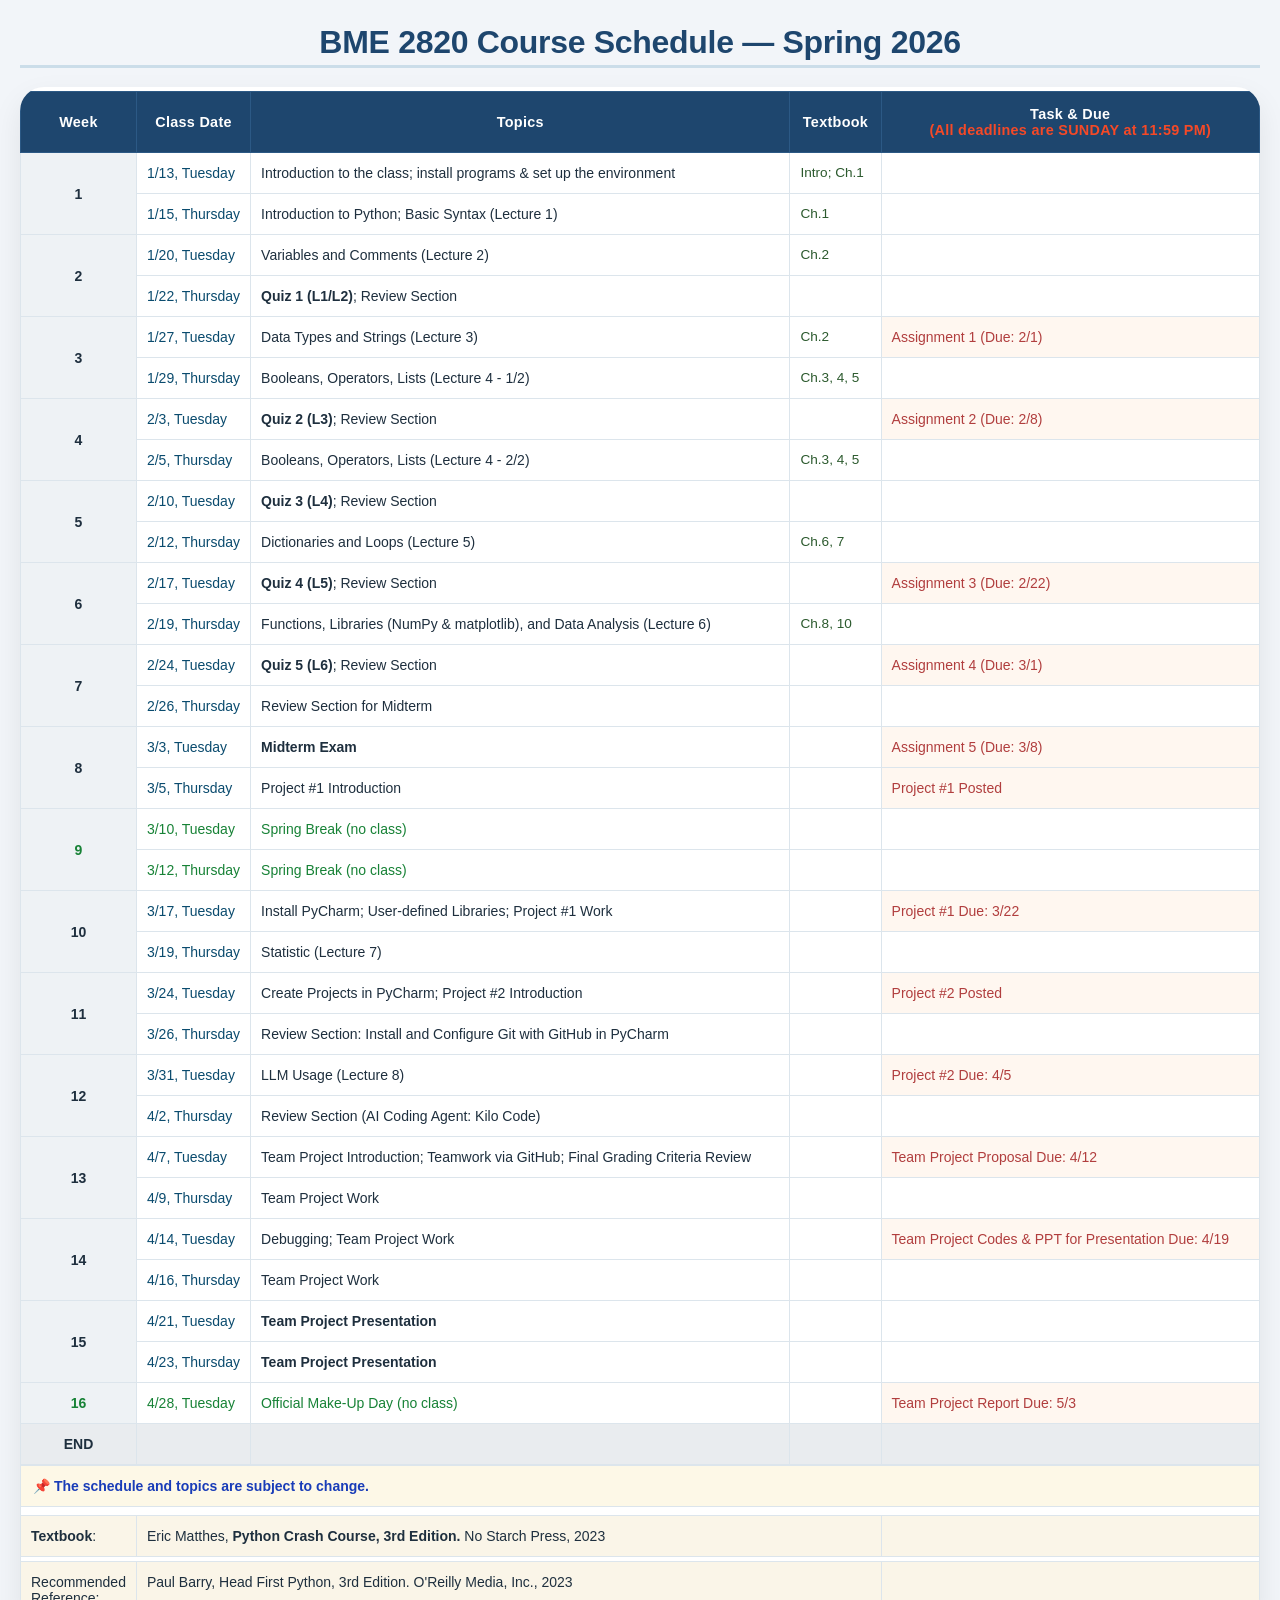
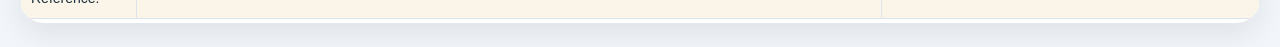
==== courses/BME2820_Spr2026_schedule.html @ bfc5abc4 "add pages" ====
<!DOCTYPE html>
<html>
<head>
    <meta charset="UTF-8">
    <meta name="viewport" content="width=device-width, initial-scale=1.0, user-scalable=yes">
    <title>BME 2820 Course Schedule — Spring 2026</title>
    <style>
        * {
            box-sizing: border-box;
        }
        body {
            font-family: 'Segoe UI', Roboto, 'Helvetica Neue', sans-serif;
            background-color: #f2f5f9;
            margin: 0;
            padding: 24px 20px;
            color: #1a2c3e;
        }
        /* 主标题样式：居中，清晰美观 */
        .course-main-title {
            text-align: center;
            font-size: 2rem;
            font-weight: 600;
            letter-spacing: -0.3px;
            color: #1e466e;
            margin: 0 0 1.2rem 0;
            padding-bottom: 0.25rem;
            border-bottom: 3px solid #cbdde9;
            display: inline-block;
            width: 100%;
        }
        .schedule-container {
            max-width: 1400px;
            margin: 0 auto;
            background: white;
            border-radius: 24px;
            box-shadow: 0 12px 30px rgba(0,0,0,0.08);
            overflow-x: auto;
            padding: 4px 0;
        }
        table {
            width: 100%;
            border-collapse: collapse;
            font-size: 0.9rem;
            min-width: 880px;
            background-color: #fff;
            font-family: 'Arial', 'Helvetica', sans-serif;   /* 更改字体 */
            font-size: 14px;                                 /* 字体大小 */
            color: #1e2f3e;                                  /* 字体颜色 */
        }
        th {
            background-color: #1e466e;
            color: white;
            font-weight: 600;
            font-size: 0.9rem;
            padding: 14px 10px;
            border: 1px solid #2c5985;
            text-align: center;
            letter-spacing: 0.3px;
        }
        td {
            border: 1px solid #dce5ec;
            padding: 12px 10px;
            vertical-align: top;
            background-color: #ffffff;
            transition: background 0.1s ease;
        }
        tr:hover td {
            background-color: #f8fbfe;
        }
        .week-col {
            background-color: #f0f4f9;
            font-weight: 600;
            text-align: center;
            width: 70px;
        }
        .date-col {
            white-space: nowrap;
            width: 110px;
            font-weight: 500;
            color: #0a4b6e;
        }
        .topic-col {
            font-weight: 500;
        }
        .textbook-col {
            color: #2c5a2e;
            font-size: 0.85rem;
        }
        .deadline-col {
            color: #b13e3e;
            font-weight: 500;
            background-color: #fff7f0;
        }
        .info-note {
            background-color: #eef2fa;
            font-style: italic;
            color: #2c3e4e;
        }
        .merge-text {
            font-size: 0.85rem;
            line-height: 1.4;
        }
        .subnote {
            background-color: #f9fafc;
            color: #4a627a;
        }
        .textbook-row td, .ref-row td {
            background-color: #fefcf5;
        }
        .footer-note {
            background-color: #f8f3e0;
            font-weight: normal;
            text-align: center;
        }
        .small-meta {
            font-size: 0.75rem;
            color: #5e7a93;
        }
        .task-highlight {
            font-weight: 600;
            color: #c44536;
        }
        @media (max-width: 760px) {
            body {
                padding: 12px;
            }
            .course-main-title {
                font-size: 1.6rem;
                margin-bottom: 1rem;
            }
            td, th {
                padding: 8px 6px;
            }
            .date-col {
                white-space: normal;
                min-width: 85px;
            }
        }
    </style>
</head>
<body>
    <!-- 居中的主标题：完全符合要求 “BME 2820 Course Schedule — Spring 2026” 放在最开始，居中 -->
    <div class="course-main-title">BME 2820 Course Schedule — Spring 2026</div>

    <div class="schedule-container">
        <table>
            <!-- 表头：完整保留原始列名 -->
            <thead>
                <tr>
                    <th>Week</th>
                    <th>Class Date</th>
                    <th>Topics</th>
                    <th>Textbook</th>
                    <th>Task & Due <br><span style="color: #F54927;">(All deadlines are SUNDAY at 11:59 PM)</span></th>
                </tr>
            </thead>
            <tbody>
                <!-- 第1周 (2行) -->
                <tr>
                    <td class="week-col" rowspan="2" style="vertical-align: middle; background-color: #eef2f5;"><strong>1</strong></td>
                    <td class="date-col">1/13, Tuesday</td>
                    <td class="topic-col" >Introduction to the class; install programs & set up the environment</td>
                    <td class="textbook-col">Intro; Ch.1</td>
                    <td></td>
                </tr>
                <tr>
                    <td class="date-col">1/15, Thursday</td>
                    <td class="topic-col">Introduction to Python; Basic Syntax (Lecture 1)</td>
                    <td class="textbook-col">Ch.1</td>
                    <td></td>
                </tr>
                <!-- 第2周 -->
                <tr>
                    <td class="week-col" rowspan="2" style="vertical-align: middle; background-color: #eef2f5;"><strong>2</strong></td>
                    <td class="date-col">1/20, Tuesday</td>
                    <td class="topic-col">Variables and Comments (Lecture 2)</td>
                    <td class="textbook-col">Ch.2</td>
                    <td></td>
                </tr>
                <tr>
                    <td class="date-col">1/22, Thursday</td>
                    <td class="topic-col"><strong>Quiz 1 (L1/L2)</strong>; Review Section</td>
                    <td class="textbook-col"></td>
                    <td></td>
                </tr>
                <!-- 第3周 -->
                <tr>
                    <td class="week-col" rowspan="2" style="vertical-align: middle; background-color: #eef2f5;"><strong>3</strong></td>
                    <td class="date-col">1/27, Tuesday</td>
                    <td class="topic-col">Data Types and Strings (Lecture 3)</td>
                    <td class="textbook-col">Ch.2</td>
                    <td class="deadline-col">Assignment 1 (Due: 2/1)</td>
                </tr>
                <tr>
                    <td class="date-col">1/29, Thursday</td>
                    <td class="topic-col">Booleans, Operators, Lists (Lecture 4 - 1/2)</td>
                    <td class="textbook-col">Ch.3, 4, 5</td>
                    <td></td>
                </tr>
                <!-- 第4周 -->
                <tr>
                    <td class="week-col" rowspan="2" style="vertical-align: middle; background-color: #eef2f5;"><strong>4</strong></td>
                    <td class="date-col">2/3, Tuesday</td>
                    <td class="topic-col"><strong>Quiz 2 (L3)</strong>; Review Section</td>
                    <td class="textbook-col"></td>
                    <td class="deadline-col">Assignment 2 (Due: 2/8)</td>
                </tr>
                <tr>
                    <td class="date-col">2/5, Thursday</td>
                    <td class="topic-col">Booleans, Operators, Lists (Lecture 4 - 2/2)</td>
                    <td class="textbook-col">Ch.3, 4, 5</td>
                    <td></td>
                </tr>
                <!-- 第5周 -->
                <tr>
                    <td class="week-col" rowspan="2" style="vertical-align: middle; background-color: #eef2f5;"><strong>5</strong></td>
                    <td class="date-col">2/10, Tuesday</td>
                    <td class="topic-col"><strong>Quiz 3 (L4)</strong>; Review Section</td>
                    <td class="textbook-col"></td>
                    <td></td>
                </tr>
                <tr>
                    <td class="date-col">2/12, Thursday</td>
                    <td class="topic-col">Dictionaries and Loops (Lecture 5)</td>
                    <td class="textbook-col">Ch.6, 7</td>
                    <td></td>
                </tr>
                <!-- 第6周 -->
                <tr>
                    <td class="week-col" rowspan="2" style="vertical-align: middle; background-color: #eef2f5;"><strong>6</strong></td>
                    <td class="date-col">2/17, Tuesday</td>
                    <td class="topic-col"><strong>Quiz 4 (L5)</strong>; Review Section</td>
                    <td class="textbook-col"></td>
                    <td class="deadline-col">Assignment 3 (Due: 2/22)</td>
                </tr>
                <tr>
                    <td class="date-col">2/19, Thursday</td>
                    <td class="topic-col">Functions, Libraries (NumPy & matplotlib), and Data Analysis (Lecture 6)</td>
                    <td class="textbook-col">Ch.8, 10</td>
                    <td></td>
                </tr>
                <!-- 第7周 -->
                <tr>
                    <td class="week-col" rowspan="2" style="vertical-align: middle; background-color: #eef2f5;"><strong>7</strong></td>
                    <td class="date-col">2/24, Tuesday</td>
                    <td class="topic-col"><strong>Quiz 5 (L6)</strong>; Review Section</td>
                    <td class="textbook-col"></td>
                    <td class="deadline-col">Assignment 4 (Due: 3/1)</td>
                </tr>
                <tr>
                    <td class="date-col">2/26, Thursday</td>
                    <td class="topic-col">Review Section for Midterm</td>
                    <td class="textbook-col"></td>
                    <td></td>
                </tr>
                <!-- 第8周 -->
                <tr>
                    <td class="week-col" rowspan="2" style="vertical-align: middle; background-color: #eef2f5;"><strong>8</strong></td>
                    <td class="date-col">3/3, Tuesday</td>
                    <td class="topic-col"><strong>Midterm Exam</strong></td>
                    <td class="textbook-col"></td>
                    <td class="deadline-col">Assignment 5 (Due: 3/8)</td>
                </tr>
                <tr>
                    <td class="date-col">3/5, Thursday</td>
                    <td class="topic-col">Project #1 Introduction</td>
                    <td class="textbook-col"></td>
                    <td class="deadline-col">Project #1 Posted</td>
                </tr>
                <!-- 第9周 Spring Break (2行) -->
                <tr>
                    <td class="week-col" rowspan="2" style="vertical-align: middle; background-color: #eef2f5; color: #178236;"><strong>9</strong></td>
                    <td class="date-col" style="color: #178236;">3/10, Tuesday</td>
                    <td class="topic-col" style="color: #178236;">Spring Break (no class)</td>
                    <td class="textbook-col"></td>
                    <td></td>
                </tr>
                <tr>
                    <td class="date-col" style="color: #178236;">3/12, Thursday</td>
                    <td class="topic-col" style="color: #178236;">Spring Break (no class)</td>
                    <td class="textbook-col"></td>
                    <td></td>
                </tr>
                <!-- 第10周 -->
                <tr>
                    <td class="week-col" rowspan="2" style="vertical-align: middle; background-color: #eef2f5;"><strong>10</strong></td>
                    <td class="date-col">3/17, Tuesday</td>
                    <td class="topic-col">Install PyCharm; User-defined Libraries; Project #1 Work</td>
                    <td class="textbook-col"></td>
                    <td class="deadline-col">Project #1 Due: 3/22</td>
                </tr>
                <tr>
                    <td class="date-col">3/19, Thursday</td>
                    <td class="topic-col">Statistic (Lecture 7)</td>
                    <td class="textbook-col"></td>
                    <td></td>
                </tr>
                <!-- 第11周 -->
                <tr>
                    <td class="week-col" rowspan="2" style="vertical-align: middle; background-color: #eef2f5;"><strong>11</strong></td>
                    <td class="date-col">3/24, Tuesday</td>
                    <td class="topic-col">Create Projects in PyCharm; Project #2 Introduction</td>
                    <td class="textbook-col"></td>
                    <td class="deadline-col">Project #2 Posted</td>
                </tr>
                <tr>
                    <td class="date-col">3/26, Thursday</td>
                    <td class="topic-col">Review Section: Install and Configure Git with GitHub in PyCharm</td>
                    <td class="textbook-col"></td>
                    <td></td>
                </tr>
                <!-- 第12周 -->
                <tr>
                    <td class="week-col" rowspan="2" style="vertical-align: middle; background-color: #eef2f5;"><strong>12</strong></td>
                    <td class="date-col">3/31, Tuesday</td>
                    <td class="topic-col">LLM Usage (Lecture 8)</td>
                    <td class="textbook-col"></td>
                    <td class="deadline-col">Project #2 Due: 4/5</td>
                </tr>
                <tr>
                    <td class="date-col">4/2, Thursday</td>
                    <td class="topic-col">Review Section (AI Coding Agent: Kilo Code)</td>
                    <td class="textbook-col"></td>
                    <td></td>
                </tr>
                <!-- 第13周 -->
                <tr>
                    <td class="week-col" rowspan="2" style="vertical-align: middle; background-color: #eef2f5;"><strong>13</strong></td>
                    <td class="date-col">4/7, Tuesday</td>
                    <td class="topic-col">Team Project Introduction; Teamwork via GitHub; Final Grading Criteria Review</td>
                    <td class="textbook-col"></td>
                    <td class="deadline-col">Team Project Proposal Due: 4/12</td>
                </tr>
                <tr>
                    <td class="date-col">4/9, Thursday</td>
                    <td class="topic-col">Team Project Work</td>
                    <td class="textbook-col"></td>
                    <td></td>
                </tr>
                <!-- 第14周 -->
                <tr>
                    <td class="week-col" rowspan="2" style="vertical-align: middle; background-color: #eef2f5;"><strong>14</strong></td>
                    <td class="date-col">4/14, Tuesday</td>
                    <td class="topic-col">Debugging; Team Project Work</td>
                    <td class="textbook-col"></td>
                    <td class="deadline-col">Team Project Codes & PPT for Presentation Due: 4/19</td>
                </tr>
                <tr>
                    <td class="date-col">4/16, Thursday</td>
                    <td class="topic-col">Team Project Work</td>
                    <td class="textbook-col"></td>
                    <td></td>
                </tr>
                <!-- 第15周 -->
                <tr>
                    <td class="week-col" rowspan="2" style="vertical-align: middle; background-color: #eef2f5;"><strong>15</strong></td>
                    <td class="date-col">4/21, Tuesday</td>
                    <td class="topic-col"><strong>Team Project Presentation</strong></td>
                    <td class="textbook-col"></td>
                    <td></td>
                </tr>
                <tr>
                    <td class="date-col">4/23, Thursday</td>
                    <td class="topic-col"><strong>Team Project Presentation</strong></td>
                    <td class="textbook-col"></td>
                    <td></td>
                </tr>
                <!-- 第16周 (仅周二，单行) -->
                <tr>
                    <td class="week-col" style="vertical-align: middle; background-color: #eef2f5; color: #178236;"><strong>16</strong></td>
                    <td class="date-col" style="color: #178236;">4/28, Tuesday</td>
                    <td class="topic-col" style="color: #178236;">Official Make-Up Day (no class)</td>
                    <td class="textbook-col"></td>
                    <td class="deadline-col">Team Project Report Due: 5/3</td>
                </tr>
                <!-- END 行 (单独一行，Week标记为END) -->
                <tr>
                    <td class="week-col" style="background-color: #e9ecef;">END</td>
                    <td style="background-color: #e9ecef;"></td>
                    <td style="background-color: #e9ecef;"></td>
                    <td style="background-color: #e9ecef;"></td>
                    <td style="background-color: #e9ecef;"></td>
                </tr>
                <!-- 空白分隔行（保留原风格） -->
                <tr class="subnote">
                    <td colspan="5" style="background-color: #ffffff; padding: 0;"></td>
                </tr>
                <tr class="footer-note">
                    <td colspan="5" style="background-color: #fdf8e7; color: #193CB8; font-weight: bold; text-align: left; padding: 12px;">
                        📌 The schedule and topics are subject to change.
                    </td>
                </tr>
                <tr>
                    <td colspan="5" style="background-color: #ffffff; padding: 4px;"></td>
                </tr>
                <!-- 教科书信息行 -->
                <tr class="textbook-row">
                    <td style="background-color: #faf5e8; font-weight: 500;"><strong>Textbook</strong>:</td>
                    <td colspan="3" style="background-color: #faf5e8;">Eric Matthes, <strong>Python Crash Course, 3rd Edition.</strong> No Starch Press, 2023</td>
                    <td style="background-color: #faf5e8;"></td>
                </tr>
                <tr>
                    <td colspan="5" style="background-color: #ffffff; padding: 2px;"></td>
                </tr>
                <!-- Recommended Reference 行 -->
                <tr class="ref-row">
                    <td style="background-color: #faf5e8; font-weight: 500;">Recommended Reference:</td>
                    <td colspan="3" style="background-color: #faf5e8;">Paul Barry, Head First Python, 3rd Edition. O'Reilly Media, Inc., 2023</td>
                    <td style="background-color: #faf5e8;"></td>
                </tr>
                <tr class="small-meta">
                </tr>
            </tbody>
        </table>
    </div>
</body>
</html>
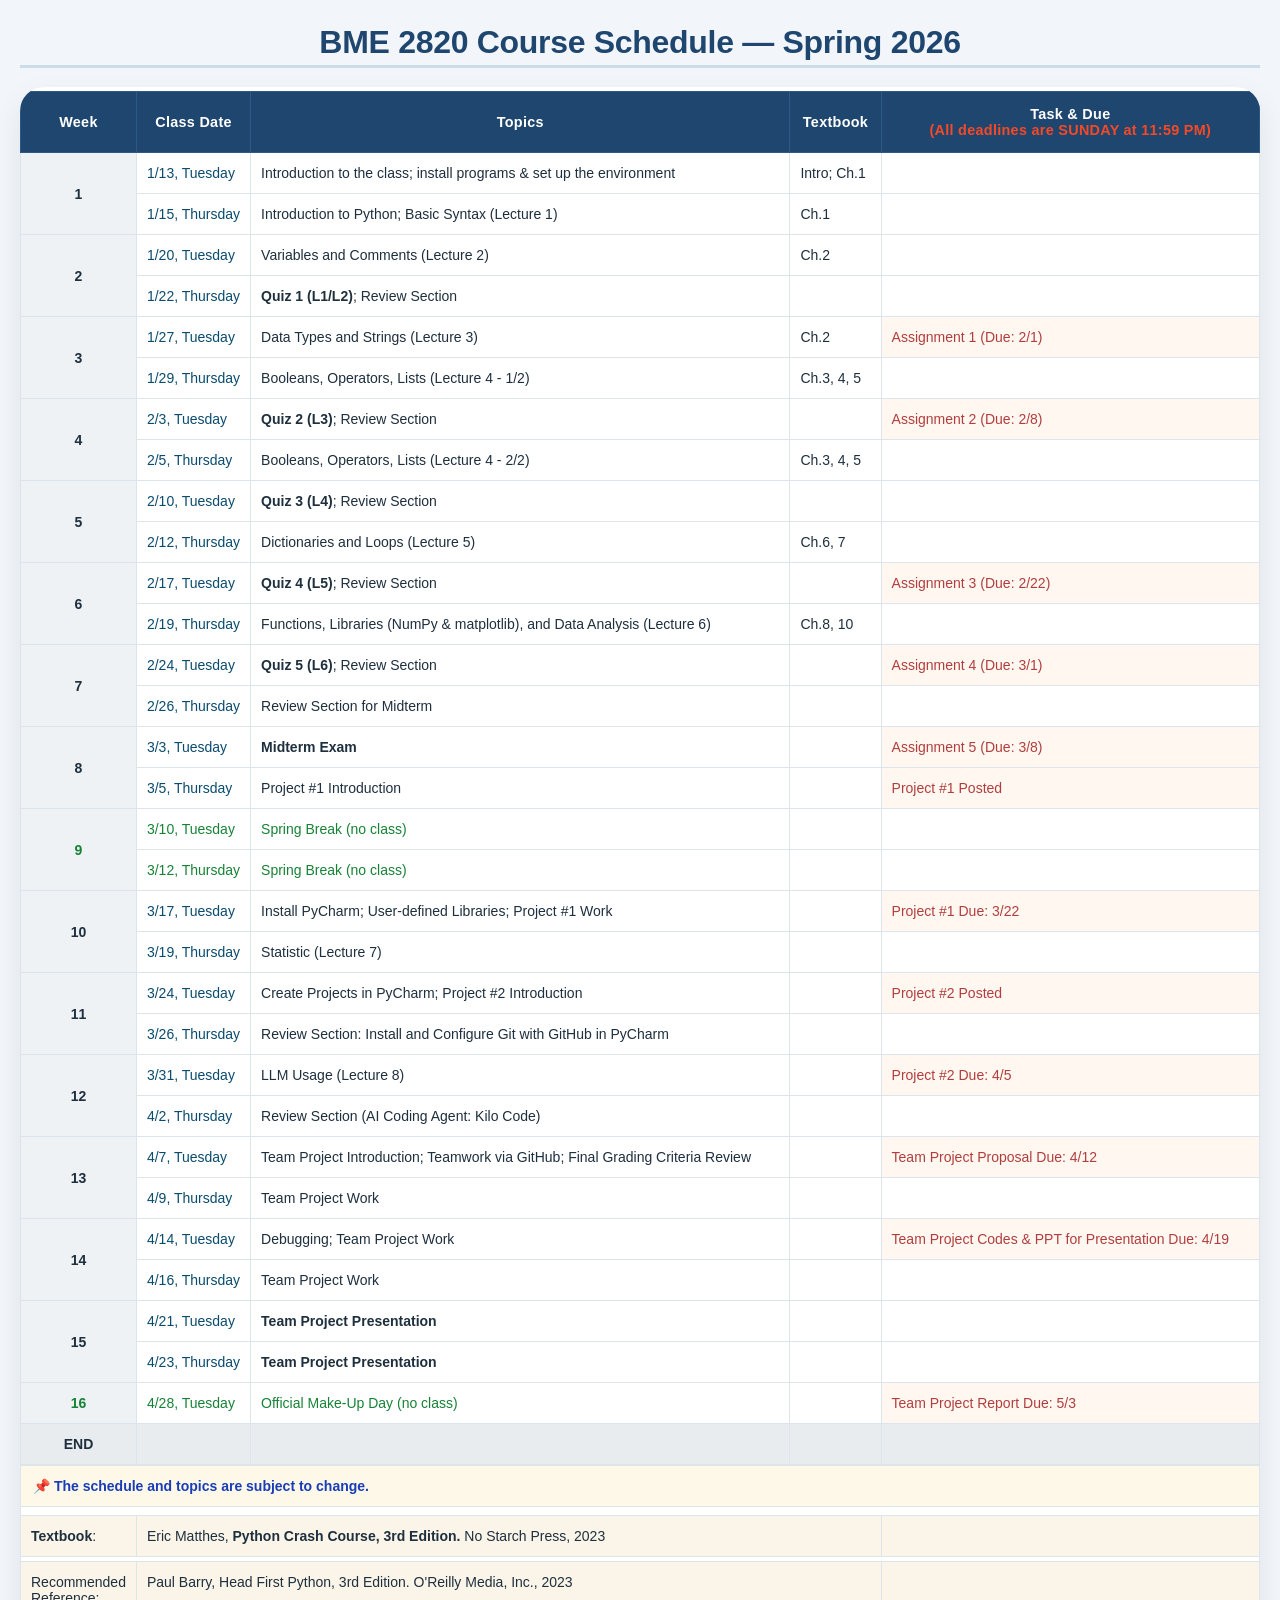
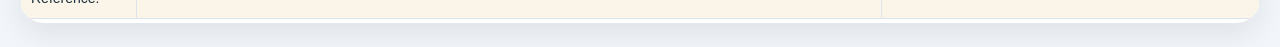
==== commit 1c597c63: "update pages" ====
--- a/courses/BME2820_Spr2026_schedule.html
+++ b/courses/BME2820_Spr2026_schedule.html
@@ -4,139 +4,7 @@
     <meta charset="UTF-8">
     <meta name="viewport" content="width=device-width, initial-scale=1.0, user-scalable=yes">
     <title>BME 2820 Course Schedule — Spring 2026</title>
-    <style>
-        * {
-            box-sizing: border-box;
-        }
-        body {
-            font-family: 'Segoe UI', Roboto, 'Helvetica Neue', sans-serif;
-            background-color: #f2f5f9;
-            margin: 0;
-            padding: 24px 20px;
-            color: #1a2c3e;
-        }
-        /* 主标题样式：居中，清晰美观 */
-        .course-main-title {
-            text-align: center;
-            font-size: 2rem;
-            font-weight: 600;
-            letter-spacing: -0.3px;
-            color: #1e466e;
-            margin: 0 0 1.2rem 0;
-            padding-bottom: 0.25rem;
-            border-bottom: 3px solid #cbdde9;
-            display: inline-block;
-            width: 100%;
-        }
-        .schedule-container {
-            max-width: 1400px;
-            margin: 0 auto;
-            background: white;
-            border-radius: 24px;
-            box-shadow: 0 12px 30px rgba(0,0,0,0.08);
-            overflow-x: auto;
-            padding: 4px 0;
-        }
-        table {
-            width: 100%;
-            border-collapse: collapse;
-            font-size: 0.9rem;
-            min-width: 880px;
-            background-color: #fff;
-            font-family: 'Arial', 'Helvetica', sans-serif;   /* 更改字体 */
-            font-size: 14px;                                 /* 字体大小 */
-            color: #1e2f3e;                                  /* 字体颜色 */
-        }
-        th {
-            background-color: #1e466e;
-            color: white;
-            font-weight: 600;
-            font-size: 0.9rem;
-            padding: 14px 10px;
-            border: 1px solid #2c5985;
-            text-align: center;
-            letter-spacing: 0.3px;
-        }
-        td {
-            border: 1px solid #dce5ec;
-            padding: 12px 10px;
-            vertical-align: top;
-            background-color: #ffffff;
-            transition: background 0.1s ease;
-        }
-        tr:hover td {
-            background-color: #f8fbfe;
-        }
-        .week-col {
-            background-color: #f0f4f9;
-            font-weight: 600;
-            text-align: center;
-            width: 70px;
-        }
-        .date-col {
-            white-space: nowrap;
-            width: 110px;
-            font-weight: 500;
-            color: #0a4b6e;
-        }
-        .topic-col {
-            font-weight: 500;
-        }
-        .textbook-col {
-            color: #2c5a2e;
-            font-size: 0.85rem;
-        }
-        .deadline-col {
-            color: #b13e3e;
-            font-weight: 500;
-            background-color: #fff7f0;
-        }
-        .info-note {
-            background-color: #eef2fa;
-            font-style: italic;
-            color: #2c3e4e;
-        }
-        .merge-text {
-            font-size: 0.85rem;
-            line-height: 1.4;
-        }
-        .subnote {
-            background-color: #f9fafc;
-            color: #4a627a;
-        }
-        .textbook-row td, .ref-row td {
-            background-color: #fefcf5;
-        }
-        .footer-note {
-            background-color: #f8f3e0;
-            font-weight: normal;
-            text-align: center;
-        }
-        .small-meta {
-            font-size: 0.75rem;
-            color: #5e7a93;
-        }
-        .task-highlight {
-            font-weight: 600;
-            color: #c44536;
-        }
-        @media (max-width: 760px) {
-            body {
-                padding: 12px;
-            }
-            .course-main-title {
-                font-size: 1.6rem;
-                margin-bottom: 1rem;
-            }
-            td, th {
-                padding: 8px 6px;
-            }
-            .date-col {
-                white-space: normal;
-                min-width: 85px;
-            }
-        }
-    </style>
+<link rel="stylesheet" href="BME2820_Spr2026_schedule.css">
 </head>
 <body>
     <!-- 居中的主标题：完全符合要求 “BME 2820 Course Schedule — Spring 2026” 放在最开始，居中 -->
--- a/courses/BME2820_Spr2026_schedule.css
+++ b/courses/BME2820_Spr2026_schedule.css
@@ -0,0 +1,133 @@
+
+* {
+    box-sizing: border-box;
+}
+body {
+    font-family: 'Segoe UI', Roboto, 'Helvetica Neue', sans-serif;
+    background-color: #f2f5f9;
+    margin: 0;
+    padding: 24px 20px;
+    color: #1a2c3e;
+}
+/* 主标题样式：居中，清晰美观 */
+.course-main-title {
+    text-align: center;
+    font-size: 2rem;
+    font-weight: 600;
+    letter-spacing: -0.3px;
+    color: #1e466e;
+    margin: 0 0 1.2rem 0;
+    padding-bottom: 0.25rem;
+    border-bottom: 3px solid #cbdde9;
+    display: inline-block;
+    width: 100%;
+}
+.schedule-container {
+    max-width: 1400px;
+    margin: 0 auto;
+    background: white;
+    border-radius: 24px;
+    box-shadow: 0 12px 30px rgba(0,0,0,0.08);
+    overflow-x: auto;
+    padding: 4px 0;
+}
+table {
+    width: 100%;
+    border-collapse: collapse;
+    font-size: 0.9rem;
+    min-width: 880px;
+    background-color: #fff;
+    font-family: 'Arial', 'Helvetica', sans-serif;   /* 更改字体 */
+    font-size: 14px;                                 /* 字体大小 */
+    color: #1e2f3e;                                  /* 字体颜色 */
+}
+th {
+    background-color: #1e466e;
+    color: white;
+    font-weight: 600;
+    font-size: 0.9rem;
+    padding: 14px 10px;
+    border: 1px solid #2c5985;
+    text-align: center;
+    letter-spacing: 0.3px;
+}
+td {
+    border: 1px solid #dce5ec;
+    padding: 12px 10px;
+    vertical-align: top;
+    background-color: #ffffff;
+    transition: background 0.1s ease;
+}
+tr:hover td {
+    background-color: #f8fbfe;
+}
+.week-col {
+    background-color: #f0f4f9;
+    font-weight: 600;
+    text-align: center;
+    width: 70px;
+}
+.date-col {
+    white-space: nowrap;
+    width: 110px;
+    font-weight: 500;
+    color: #0a4b6e;
+}
+.topic-col {
+    font-weight: 500;
+}
+.textbook-col {
+    color: inherit;      /* 继承普通文字颜色 #1a2c3e */
+/*    color: #2c5a2e;*/
+/*    font-size: 0.85rem;*/
+}
+.deadline-col {
+    color: #b13e3e;
+    font-weight: 500;
+    background-color: #fff7f0;
+}
+.info-note {
+    background-color: #eef2fa;
+    font-style: italic;
+    color: #2c3e4e;
+}
+.merge-text {
+    font-size: 0.85rem;
+    line-height: 1.4;
+}
+.subnote {
+    background-color: #f9fafc;
+    color: #4a627a;
+}
+.textbook-row td, .ref-row td {
+    background-color: #fefcf5;
+}
+.footer-note {
+    background-color: #f8f3e0;
+    font-weight: normal;
+    text-align: center;
+}
+.small-meta {
+    font-size: 0.75rem;
+    color: #5e7a93;
+}
+.task-highlight {
+    font-weight: 600;
+    color: #c44536;
+}
+@media (max-width: 760px) {
+    body {
+        padding: 12px;
+    }
+    .course-main-title {
+        font-size: 1.6rem;
+        margin-bottom: 1rem;
+    }
+    td, th {
+        padding: 8px 6px;
+    }
+    .date-col {
+        white-space: normal;
+        min-width: 85px;
+    }
+}
